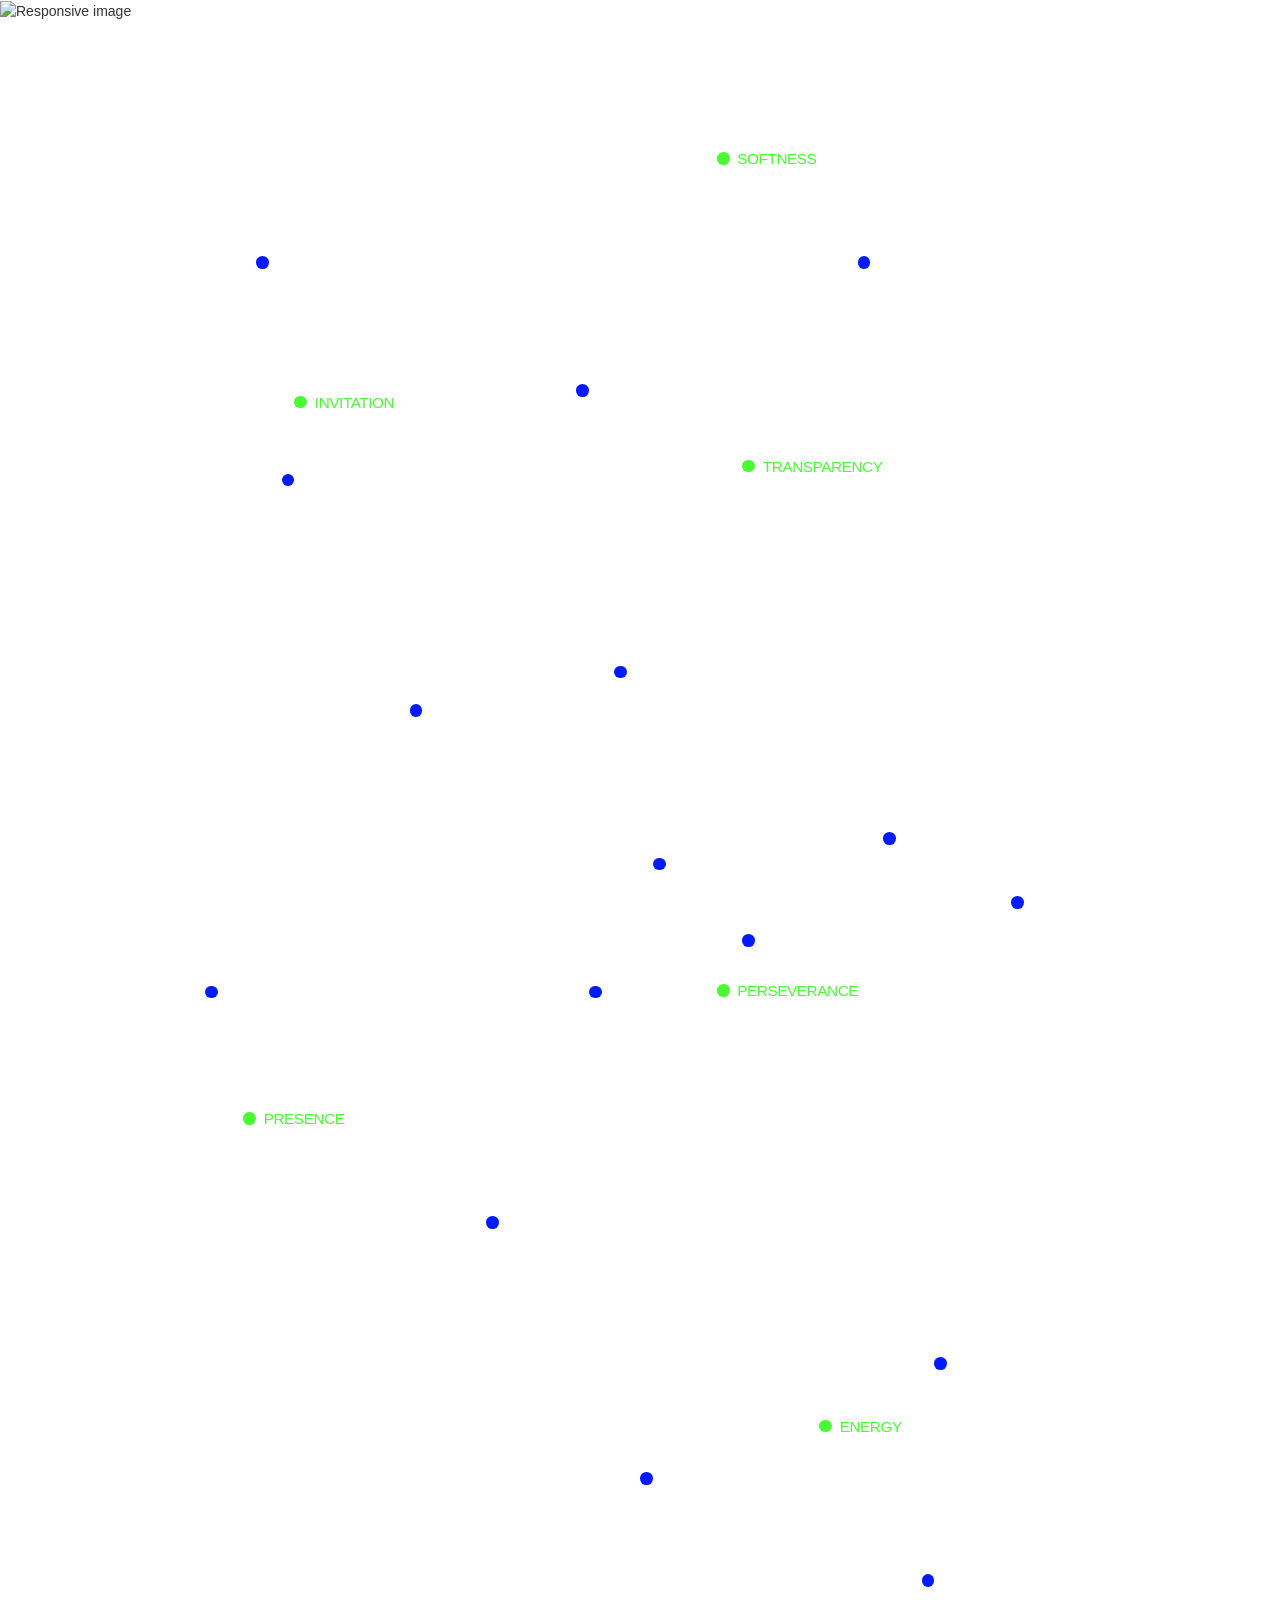
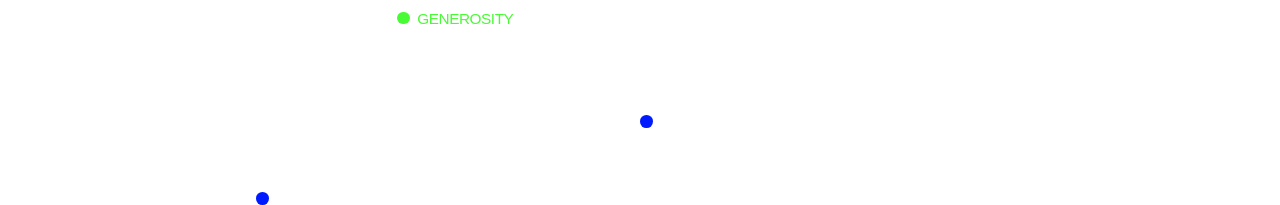
==== index.html @ 38f29fbf "Ninet Web Up" ====
<!doctype html>
<html lang="en">
  <head>
    <!-- Required meta tags -->
    <meta charset="utf-8">
    <meta name="viewport" content="width=device-width, initial-scale=1, shrink-to-fit=no">

    <!-- Bootstrap CSS -->
    <link rel="stylesheet" href="https://stackpath.bootstrapcdn.com/bootstrap/4.5.0/css/bootstrap.min.css" integrity="sha384-9aIt2nRpC12Uk9gS9baDl411NQApFmC26EwAOH8WgZl5MYYxFfc+NcPb1dKGj7Sk" crossorigin="anonymous">

<!-- Latest compiled and minified CSS -->
<!-- <link rel="stylesheet" href="https://stackpath.bootstrapcdn.com/bootstrap/3.4.1/css/bootstrap.min.css" integrity="sha384-HSMxcRTRxnN+Bdg0JdbxYKrThecOKuH5zCYotlSAcp1+c8xmyTe9GYg1l9a69psu" crossorigin="anonymous"> -->

   <!-- style.css -->
	<link rel="stylesheet" type="text/css" href="css/style.css">
	<link rel="stylesheet" type="text/css" href="css/bootstrap.css">
	<link href="https://fonts.googleapis.com/css2?family=IBM+Plex+Mono:wght@300&display=swap" rel="stylesheet">

    

    <title>Tapestry</title>
  </head>
  <body>



    	

<div class="header">
    <p>Clémentine Boucher - Graduation Project 2020 - Interior architecture</p>
</div>
   	


<!-- markers here -->

<!-- image marker -->
<!-- one -->
<div class="dotimg" data-toggle="collapse" href="#collapseOneImg" role="button" aria-expanded="false" aria-controls="collapseOneImg"  style="top:20vw; left: 20%; z-index: 1;">
</div>
<!-- 5884 -->
<div class="collapse imgpop" id="collapseOneImg" href="#collapseOneImg" aria-expanded="false" aria-controls="collapseOneImg" role="button" data-toggle="collapse" style="top:5vw; left: 3%; z-index: 3;">
  <img src="images/IMG-5884.jpg" class="img-fluid" alt="Responsive image">
</div>  

<!-- two -->
<div class="dotimg" data-toggle="collapse" href="#collapseTwoImg" role="button" aria-expanded="false" aria-controls="collapseTwoImg"  style="top:20vw; left: 67%; z-index: 1;">
</div>
<!-- 5957 -->
<div class="collapse imgpop" id="collapseTwoImg" href="#collapseTwoImg" aria-expanded="false" aria-controls="collapseTwoImg" role="button" data-toggle="collapse" style="top:5vw; left: 47%; z-index: 3;">
  <img src="images/IMG_5957.jpg" class="img-fluid" alt="Responsive image">
</div>


<!-- three -->

<div class="dotimg" data-toggle="collapse" href="#collapseThreeImg" role="button" aria-expanded="false" aria-controls="collapseThreeImg"  style="top:30vw; left: 45%; z-index: 1;">
</div>
<!-- 5999 -->
<div class="collapse imgpop" id="collapseThreeImg" href="#collapseThreeImg" aria-expanded="false" aria-controls="collapseThreeImg" role="button" data-toggle="collapse" style="top:5vw; left: 47%; z-index: 4;">
  <img src="1080/IMG_5999.JPG" class="img-fluid" alt="Responsive image">
</div>

<!-- four -->

<div class="dotimg" data-toggle="collapse" href="#collapseFourImg" role="button" aria-expanded="false" aria-controls="collapseFourImg"  style="top:37vw; left: 22%; z-index: 1;">
</div>
<!-- 5882 -->
<div class="collapse imgpop" id="collapseFourImg" href="#collapseFourImg" aria-expanded="false" aria-controls="collapseFourImg" role="button" data-toggle="collapse" style="top:5vw; left: 3%; z-index: 3;">
  <img src="1080/IMG_5882.JPG" class="img-fluid" alt="Responsive image">
</div>

<!-- five -->

<div class="dotimg" data-toggle="collapse" href="#collapseFiveImg" role="button" aria-expanded="false" aria-controls="collapseFiveImg"  style="top:55vw; left: 32%; z-index: 1;">
</div>
<!-- 5898 -->
<div class="collapse imgpop" id="collapseFiveImg" href="#collapseFiveImg" aria-expanded="false" aria-controls="collapseFiveImg" role="button" data-toggle="collapse" style="top:50vw; left: 3%; z-index: 3;">
  <img src="1080/IMG_5898.JPG" class="img-fluid" alt="Responsive image">
</div>

<!-- six -->

<div class="dotimg" data-toggle="collapse" href="#collapseSixImg" role="button" aria-expanded="false" aria-controls="collapseSixImg"  style="top:52vw; left: 48%; z-index: 1;">
</div>
<!-- 5891 -->
<div class="collapse imgpop" id="collapseSixImg" href="#collapseSixImg" aria-expanded="false" aria-controls="collapseSixImg" role="button" data-toggle="collapse" style="top:50vw; left: 47%; z-index: 4;">
  <img src="1080/IMG_5891.JPG" class="img-fluid" alt="Responsive image">
</div>

<!-- seven -->

<div class="dotimg" data-toggle="collapse" href="#collapseSevenImg" role="button" aria-expanded="false" aria-controls="collapseSevenImg"  style="top:65vw; left: 69%; z-index: 1;">
</div>
<!-- 5961 -->
<div class="collapse imgpop" id="collapseSevenImg" href="#collapseSevenImg" aria-expanded="false" aria-controls="collapseSevenImg" role="button" data-toggle="collapse" style="top:50vw; left: 47%; z-index: 4;">
  <img src="1080/IMG_5961.JPG" class="img-fluid" alt="Responsive image">
</div>

<!-- eight -->

<div class="dotimg" data-toggle="collapse" href="#collapseEightImg" role="button" aria-expanded="false" aria-controls="collapseEightImg"  style="top:67vw; left: 51%; z-index: 1;">
</div>
<!-- 5980 -->
<div class="collapse imgpop" id="collapseEightImg" href="#collapseEightImg" aria-expanded="false" aria-controls="collapseEightImg" role="button" data-toggle="collapse" style="top:50vw; left: 47%; z-index: 4;">
  <img src="1080/IMG_5980.JPG" class="img-fluid" alt="Responsive image">
</div>

<!-- nine -->

<div class="dotimg" data-toggle="collapse" href="#collapseNineImg" role="button" aria-expanded="false" aria-controls="collapseNineImg"  style="top:70vw; left: 79%; z-index: 1;">
</div>
<!-- 5923 -->
<div class="collapse imgpop" id="collapseNineImg" href="#collapseNineImg" aria-expanded="false" aria-controls="collapseNineImg" role="button" data-toggle="collapse" style="top:50vw; left: 47%; z-index: 4;">
  <img src="1080/IMG_5923.JPG" class="img-fluid" alt="Responsive image">
</div>

<!-- Ten -->

<div class="dotimg" data-toggle="collapse" href="#collapseTenImg" role="button" aria-expanded="false" aria-controls="collapseTenImg"  style="top:73vw; left: 58%; z-index: 1;">
</div>
<!-- 5917 -->
<div class="collapse imgpop" id="collapseTenImg" href="#collapseTenImg" aria-expanded="false" aria-controls="collapseTenImg" role="button" data-toggle="collapse" style="top:50vw; left: 47%; z-index: 4;">
  <img src="1080/IMG_5917.JPG" class="img-fluid" alt="Responsive image">
</div>

<!-- Elev -->

<div class="dotimg" data-toggle="collapse" href="#collapseElevImg" role="button" aria-expanded="false" aria-controls="collapseElevImg"  style="top:77vw; left: 46%; z-index: 1;">
</div>
<!-- 5899 -->
<div class="collapse imgpop" id="collapseElevImg" href="#collapseElevImg" aria-expanded="false" aria-controls="collapseElevImg" role="button" data-toggle="collapse" style="top:50vw; left: 47%; z-index: 4;">
  <img src="1080/IMG_5899.JPG" class="img-fluid" alt="Responsive image">
</div>


<!-- Twelv -->

<div class="dotimg" data-toggle="collapse" href="#collapseTwelvImg" role="button" aria-expanded="false" aria-controls="collapseTwelvImg"  style="top:77vw; left: 16%; z-index: 1;">
</div>
<!-- 5903 -->
<div class="collapse imgpop" id="collapseTwelvImg" href="#collapseTwelvImg" aria-expanded="false" aria-controls="collapseTwelvImg" role="button" data-toggle="collapse" style="top:50vw; left: 3%; z-index: 3;">
  <img src="1080/IMG_5903.JPG" class="img-fluid" alt="Responsive image">
</div>


<!-- Thir -->

<div class="dotimg" data-toggle="collapse" href="#collapseThirImg" role="button" aria-expanded="false" aria-controls="collapseThirImg"  style="top:95vw; left: 38%; z-index: 1;">
</div>
<!-- 5941 -->
<div class="collapse imgpop" id="collapseThirImg" href="#collapseThirImg" aria-expanded="false" aria-controls="collapseThirImg" role="button" data-toggle="collapse" style="top:95vw; left: 3%; z-index: 4;">
  <img src="1080/IMG_5941.JPG" class="img-fluid" alt="Responsive image">
</div>


<!-- Fourt -->

<div class="dotimg" data-toggle="collapse" href="#collapseFourtImg" role="button" aria-expanded="false" aria-controls="collapseFourtImg"  style="top:106vw; left: 73%; z-index: 1;">
</div>
<!-- 5874 -->
<div class="collapse imgpop" id="collapseFourtImg" href="#collapseFourtImg" aria-expanded="false" aria-controls="collapseFourtImg" role="button" data-toggle="collapse" style="top:95vw; left: 47%; z-index: 4;">
  <img src="1080/IMG_5874.JPG" class="img-fluid" alt="Responsive image">
</div>


<!-- Fift -->

<div class="dotimg" data-toggle="collapse" href="#collapseFiftImg" role="button" aria-expanded="false" aria-controls="collapseFiftImg"  style="top:115vw; left: 50%; z-index: 1;">
</div>
<!-- 5894 -->
<div class="collapse imgpop" id="collapseFiftImg" href="#collapseFiftImg" aria-expanded="false" aria-controls="collapseFiftImg" role="button" data-toggle="collapse" style="top:95vw; left: 47%; z-index: 4;">
  <img src="1080/IMG_5894.JPG" class="img-fluid" alt="Responsive image">
</div>

<!-- Sixt -->

<div class="dotimg" data-toggle="collapse" href="#collapseSixtImg" role="button" aria-expanded="false" aria-controls="collapseSixtImg"  style="top:123vw; left: 72%; z-index: 1;">
</div>
<!-- 5937 -->
<div class="collapse imgpop" id="collapseSixtImg" href="#collapseSixtImg" aria-expanded="false" aria-controls="collapseSixtImg" role="button" data-toggle="collapse" style="top:95vw; left: 47%; z-index: 4;">
  <img src="1080/IMG_5937.JPG" class="img-fluid" alt="Responsive image">
</div>


<!-- Sevent -->

<div class="dotimg" data-toggle="collapse" href="#collapseSeventImg" role="button" aria-expanded="false" aria-controls="collapseSeventImg"  style="top:134vw; left: 50%; z-index: 1;">
</div>
<!-- 5963 -->
<div class="collapse imgpop" id="collapseSeventImg" href="#collapseSeventImg" aria-expanded="false" aria-controls="collapseSeventImg" role="button" data-toggle="collapse" style="top:95vw; left: 47%; z-index: 4;">
  <img src="1080/IMG_5963.JPG" class="img-fluid" alt="Responsive image">
</div>


<!-- Eighth -->

<div class="dotimg" data-toggle="collapse" href="#collapseEighthImg" role="button" aria-expanded="false" aria-controls="collapseEighthImg"  style="top:140vw; left: 20%; z-index: 1;">
</div>
<!-- 5853 -->
<div class="collapse imgpop" id="collapseEighthImg" href="#collapseEighthImg" aria-expanded="false" aria-controls="collapseEighthImg" role="button" data-toggle="collapse" style="top:95vw; left: 3%; z-index: 2;">
  <img src="1080/IMG_5853.JPG" class="img-fluid" alt="Responsive image">
</div>


  <!-- <img src="" class="collapse" id="collapseOneImg" data-dismiss="collapse" style="top:10vw; left: 10%; z-index: 1;"> -->

 




<!--  marker -->

<!-- dot 1 -->
<div class="dot" data-toggle="collapse" href="#collapseOne" role="button" aria-expanded="false" aria-controls="collapseOne"  style="top:76.9vw; left: 56%; z-index: 1;">
</div>

<div class="animation one" data-toggle="collapse" href="#collapseOne" role="button" aria-expanded="false" aria-controls="collapseOne"  style="top:76vw; left: 57%; z-index: 1;">
  <p> PERSEVERANCE </p>
</div>

<!-- dot 2 -->

<div class="dot" data-toggle="collapse" href="#collapseTwo" role="button" aria-expanded="false" aria-controls="collapseTwo"  style="top:86.9vw; left: 19%; z-index: 1;">
</div>

<div class="animation two" data-toggle="collapse" href="#collapseTwo" role="button" aria-expanded="false" aria-controls="collapseTwo" style="top:86vw; left: 20%; z-index: 1;">
    <p> PRESENCE </p>
</div>

<!-- dot 3 -->

<div class="dot" data-toggle="collapse" href="#collapseThree" role="button" aria-expanded="false" aria-controls="collapseThree"  style="top:125.9vw; left: 31%; z-index: 2;">
</div>

<div class="animation three" data-toggle="collapse" href="#collapseThree" role="button" aria-expanded="false" aria-controls="collapseThree" style="top:125vw; left: 32%; z-index: 2;">
    <p> GENEROSITY </p>
</div>

<!-- dot 4 -->

<div class="dot" data-toggle="collapse" href="#collapseFour" role="button" aria-expanded="false" aria-controls="collapseFour"  style="top:110.9vw; left: 64%; z-index: 1;">
</div>

<div class="animation four" data-toggle="collapse" href="#collapseFour" role="button" aria-expanded="false" aria-controls="collapseFour" style="top:110vw; left: 65%; z-index: 1;">
    <p>ENERGY</p>
</div>

<!-- dot 5 -->

<div class="dot" data-toggle="collapse" href="#collapseFive" role="button" aria-expanded="false" aria-controls="collapseFive"  style="top:35.9vw; left: 58%; z-index: 2;">
</div>

<div class="animation five" data-toggle="collapse" href="#collapseFive" role="button" aria-expanded="false" aria-controls="collapseFive" style="top:35vw; left: 59%; z-index: 2;">
    <p>TRANSPARENCY</p>
</div>

<!-- dot 6 -->

<div class="dot" data-toggle="collapse" href="#collapseSix" role="button" aria-expanded="false" aria-controls="collapseSix"  style="top:11.9vw; left: 56%; z-index: 1;">
</div>

<div class="animation six" data-toggle="collapse" href="#collapseSix" role="button" aria-expanded="false" aria-controls="collapseSix" style="top:11vw; left: 57%; z-index: 1;">
    <p>SOFTNESS</p>
</div>

<!-- dot 7 -->

<div class="dot" data-toggle="collapse" href="#collapseSeven" role="button" aria-expanded="false" aria-controls="collapseSeven"  style="top:30.9vw; left: 23%; z-index: 1;">
</div>

<div class="animation seven" data-toggle="collapse" href="#collapseSeven" role="button" aria-expanded="false" aria-controls="collapseSeven" style="top:30vw; left: 24%; z-index: 1;">
    <p>INVITATION</p>
</div>



<!--  definitions -->

<!--  definitions one -->
<div class="collapse" id="collapseOne" data-toggle="collapse" href="#collapseOne-T" role="button" aria-expanded="false" aria-controls="collapseOne-T" style="top:78vw; left: 57%; z-index: 1;">
  <p> Space where you just keep up. <br>Where you expand through all obstacles.
</p>
  
</div> 

<!--  definitions two -->

<div class="collapse Two" id="collapseTwo" data-toggle="collapse" href="#collapseTwo-T" role="button" aria-expanded="false" aria-controls="collapseTwo-T" style="top:88vw; left: 20%; z-index: 1;">
  <p>Space where you can actually be.</p>
</div>

<!--  definitions three -->

<div class="collapse Three" id="collapseThree" data-toggle="collapse" href="#collapseThree-T" role="button" aria-expanded="false" aria-controls="collapseThree-T" style="top:127vw; left: 32%; z-index: 2;">
  <p>Space where you can give freely.<br>
  zero question. zero expectation.
</p>
</div>

<!--  definitions four -->

<div class="collapse Four" id="collapseFour" data-toggle="collapse" href="#collapseFour-T" role="button" aria-expanded="false" aria-controls="collapseFour-T" style="top:112vw; left: 65%; z-index: 2;">
  <p> Space of strength, spontaneity and <br> enthusiasm. Source of power and creation.
</p>
</div>

<!--  definitions five -->

<div class="collapse Five" id="collapseFive" data-toggle="collapse" href="#collapseFive-T" role="button" aria-expanded="false" aria-controls="collapseFive-T" style="top:37vw; left: 59%; z-index: 2;">
  <p> Space of honesty and vulnerability.
</p>
</div>

<!--  definitions six -->

<div class="collapse Six" id="collapseSix" data-toggle="collapse" href="#collapseSix-T" role="button" aria-expanded="false" aria-controls="collapseSix-T" style="top:13vw; left: 57%; z-index: 1;">
  <p> Space without sharp angles. <br>Desirable place to live in.

</p>
</div>

<!--  definitions seven -->

<div class="collapse Seven" id="collapseSeven" data-toggle="collapse" href="#collapseSeven-T" role="button" aria-expanded="false" aria-controls="collapseSeven-T" style="top:32vw; left: 24%; z-index: 2;">
  <p> Space of inclusion. connection.

</p>
</div>



<!--  Thoughts -->




<!-- dot group one -->

<div class="dotgroup" data-toggle="collapse" href="#collapseOne-T" role="button" aria-expanded="false" aria-controls="collapseOne-T"  style="top:89vw; left: 64%; z-index: 1;">
</div>

<!-- group one -->
<div class="collapse" id="collapseOne-T" data-dismiss="collapse" style="top:83vw; left: 69%; z-index: 1;">
  <p> The sun is on and off and on and off</p>
</div>
 
<div class="collapse" id="collapseOne-T" data-dismiss="collapse" style="top:85vw; left: 45%; z-index: 1;">
  <p> Cette montagne c’est moi</p>
</div> 
  
<div class="collapse" id="collapseOne-T" data-dismiss="collapse" style="top:89vw; left: 69%; z-index: 1;"> <p>Keep pushing on</p></div>
  
<div class="collapse" id="collapseOne-T" data-dismiss="collapse" style="top:92vw; left: 46%; z-index: 1;"><p> Un tour de fleur par jour</p></div>



<!-- dot group two -->

<div class="dotgroup" data-toggle="collapse" href="#collapseTwo-T" role="button" aria-expanded="false" aria-controls="collapseTwo-T"  style="top:97.9vw; left: 22%; z-index: 1;">
</div>

<!-- group two -->

<div class="collapse" id="collapseTwo-T" data-dismiss="collapse" style="top:93vw; left: 20%; z-index: 1;">
  <p>How long is now?</p>
</div>

<div class="collapse" id="collapseTwo-T" data-dismiss="collapse" style="top: 97vw; left: 28%; z-index: 1;">
  <p>Demain n’existe (peut-être) pas</p>
</div>

<div class="collapse" id="collapseTwo-T" data-dismiss="collapse" style="top:97vw; left: 12%; z-index: 1;">
  <p>Respire</p>
</div>

<div class="collapse" id="collapseTwo-T" data-dismiss="collapse" style="top: 102vw; left: 17%; z-index: 1;">
  <p>Without stake. Without gravity.<br> Without weight. Resign from meaning. <br> Just be here.</p>
</div>

<!-- dot group three -->

<div class="dotgroup" data-toggle="collapse" href="#collapseThree-T" role="button" aria-expanded="false" aria-controls="collapseThree-T"  style="top:135vw; left: 19%; z-index: 1;">
</div>

<!-- group three -->
    
<div class="collapse" id="collapseThree-T" data-dismiss="collapse" style="top:131vw; left: 12%; z-index: 1;">
  <p>Give me more</p>
</div>

<div class="collapse" id="collapseThree-T" data-dismiss="collapse" style="top:138vw; left: 10%; z-index: 1;">
  <p>Donner c’est gratuit + donner c’est cool
</p>
</div>

<!-- dot group four -->

<div class="dotgroup" data-toggle="collapse" href="#collapseFour-T" role="button" aria-expanded="false" aria-controls="collapseFour-T"  style="top:130vw; left: 69%; z-index: 1;">
</div>

<!-- group four -->

<div class="collapse" id="collapseFour-T" data-dismiss="collapse" style="top:120vw; left: 69%; z-index: 1;">
  <p>Wow wow wow 
</p>
</div>

<div class="collapse" id="collapseFour-T" data-dismiss="collapse" style="top:122vw; left: 68%; z-index: 1;">
  <p>Wow wow wow 
</p>
</div>

<div class="collapse" id="collapseFour-T" data-dismiss="collapse" style="top:124vw; left: 67%; z-index: 1;">
  <p>Wow wow wow 
</p>
</div>

<div class="collapse" id="collapseFour-T" data-dismiss="collapse" style="top:130vw; left: 50%; z-index: 1;">
  <p>If I do I do do I  ?  go
 </p>
</div>

<div class="collapse" id="collapseFour-T" data-dismiss="collapse" style="top:135vw; left: 69%; z-index: 1;">
  <p>Je veux des paillettes

 </p>
</div>

<!-- dot group five -->

<div class="dotgroup" data-toggle="collapse" href="#collapseFive-T" role="button" aria-expanded="false" aria-controls="collapseFive-T"  style="top:50vw; left: 63%; z-index: 2;">
</div>


<!-- group five -->

<div class="collapse" id="collapseFive-T" data-dismiss="collapse" style="top:45vw; left: 62%; z-index: 2;">
  <p>La transparence comme état d’être

</p>
</div>

<div class="collapse" id="collapseFive-T" data-dismiss="collapse" style="top:54vw; left: 65%; z-index: 2;">
  <p>Faire tomber les murs au lieu de les construire

</p>
</div>

<div class="collapse" id="collapseFive-T" data-dismiss="collapse" style="top:49vw; left: 67%; z-index: 2;">
  <p>Take down the walls instead of building them


</p>
</div>


<!-- dot group six -->

<div class="dotgroup" data-toggle="collapse" href="#collapseSix-T" role="button" aria-expanded="false" aria-controls="collapseSix-T"  style="top:16vw; left: 36%; z-index: 1;">
</div>

<!-- group Six -->

<div class="collapse" id="collapseSix-T" data-dismiss="collapse" style="top:19vw; left: 28%; z-index: 2;">
  <p>L’ennui m’occupe l’esprit.

</p>
</div>

<div class="collapse" id="collapseSix-T" data-dismiss="collapse" style="top:12vw; left: 20%; z-index: 2;">
  <p>Nous avons tous besoin de bien plus de douceur.

</p>
</div>

<!-- dot group seven -->

<div class="dotgroup" data-toggle="collapse" href="#collapseSeven-T" role="button" aria-expanded="false" aria-controls="collapseSeven-T"  style="top:60vw; left: 17%; z-index: 1;">
</div>

<!-- group Seven -->

<div class="collapse" id="collapseSeven-T" data-dismiss="collapse" style="top:60vw; left: 22%; z-index: 1;">
  <p>look at the world collectively  

</p>
</div>

<div class="collapse" id="collapseSeven-T" data-dismiss="collapse" style="top:55vw; left: 17%; z-index: 1;">
  <p>avec plaisir  

</p>
</div>

<div class="collapse" id="collapseSeven-T" data-dismiss="collapse" style="top:65vw; left: 14%; z-index: 1;">
  <p>‘ TOI Qui que tu sois! Je te suis bien plus proche <br> qu’étranger.’ c’est d’André Chedid, c’est vrai. C’est beau.

</p>
</div>






<!-- image here -->
	
	<img src="images/back-two-sharp.jpg" class="img-fluid" alt="Responsive image">
    





    <!-- Optional JavaScript -->
<!-- <script type="text/javascript">
	$(document).ready(function(){
  $(".dotimg").click(function(){
    $("#collapseOneImg").fadeIn("slow");
    // $("#div2").fadeIn("slow");
    // $("#div3").fadeIn(3000);
  });
});
</script> -->

    <!-- <script type="text/javascript">
    	var mainDiv = document.getElementById('collapseOne-T');

		mainDiv.style.cursor = 'pointer';
		mainDiv.onclick = function() {
    	mainDiv.style.display = "none";
}
    </script> -->
    <!-- jQuery first, then Popper.js, then Bootstrap JS -->
    <script src="https://code.jquery.com/jquery-3.5.1.slim.min.js" integrity="sha384-DfXdz2htPH0lsSSs5nCTpuj/zy4C+OGpamoFVy38MVBnE+IbbVYUew+OrCXaRkfj" crossorigin="anonymous"></script>
    <script src="https://cdn.jsdelivr.net/npm/popper.js@1.16.0/dist/umd/popper.min.js" integrity="sha384-Q6E9RHvbIyZFJoft+2mJbHaEWldlvI9IOYy5n3zV9zzTtmI3UksdQRVvoxMfooAo" crossorigin="anonymous"></script>
    <script src="https://stackpath.bootstrapcdn.com/bootstrap/4.5.0/js/bootstrap.min.js" integrity="sha384-OgVRvuATP1z7JjHLkuOU7Xw704+h835Lr+6QL9UvYjZE3Ipu6Tp75j7Bh/kR0JKI" crossorigin="anonymous"></script>
  </body>
</html>
---- css/style.css ----
body {
	width: 100%;
	overflow: auto;
	

}


p {

	letter-spacing: -0.03em;

}

.container-fluid {
	width: 100%; 
	margin: none;
	padding: 0 !important;
	background-color: #49fb35;
}

.header {
	text-align: left!important;
	overflow: hidden;
	padding: 0.5em;
	float: left;			
	position: absolute;
	font-size: 2rem;
	color: white;
	z-index: 1;
	top:1vw; 
	left: 1vw;
}



img {
	width: 100%; 
	max-height: 100%;
	z-index: -1
}

.collapse img {
	width: 100%; 
	max-height: 100%;
	z-index: 1
}


.imgpop {

	width: 50%;
	z-index: 3;
	text-align: left!important;	 
	float: left;	
	background-color: none;
	position: absolute;
	box-shadow:  30px 30px 20px white;
	
}


/*Image One*/
#collapseOneImg  {transition: none;position: absolute;}
/*Image Two*/
#collapseTwoImg {transition: none;position: absolute;}
/*Image Three*/
#collapseThreeImg {transition: none;position: absolute;}
/*Image Four*/
#collapseFourImg {transition: none;position: absolute;}
/*Image Five*/
#collapseFiveImg {transition: none;position: absolute;}
/*Image Six*/
#collapseSixImg {transition: none;position: absolute;}
/*Image Seven*/
#collapseSevenImg {transition: none;position: absolute;}
/*Image Eight*/
#collapseEightImg {transition: none;position: absolute;}
/*Image Nine*/
#collapseNineImg {transition: none;position: absolute;}
/*Image Ten*/
#collapseTenImg {transition: none;position: absolute;}
/*Image Elev*/
#collapseElevImg {transition: none;position: absolute;}
/*Image Twelv*/
#collapseTwelvImg {transition: none;position: absolute;}
/*Image Thir*/
#collapseThirImg {transition: none;position: absolute;}
/*Image Fourt*/
#collapseFourtImg {transition: none;position: absolute;}
/*Image Fift*/
#collapseFiftImg {transition: none;position: absolute;}
/*Image Sixt*/
#collapseSixtImg {transition: none;position: absolute;}
/*Image Sevent*/
#collapseSeventImg {transition: none;position: absolute;}
/*Image Eighth*/
#collapseEighthImg {transition: none;position: absolute;}


/*one*/

#collapseOne {

	z-index: 1;
	text-align: left!important;	 
	padding: 0.5em;
	float: left;	
	background-color: none;
	position: absolute;
	font-family: helvetica;
	font-size: 17px;
	max-width: 60vw;	

}

#collapseOne p{

	color: #49fb35
	
}





#collapseOne-T {

	z-index: -1;
	text-align: left!important;	 
	padding: 0.5em;
	float: left;	
	background-color: none;
	position: absolute;
	font-family: 'IBM Plex Mono', monospace;
	font-style: italic;
	font-size: 16px;
	max-width: 50vw;	
	
	
}

#collapseOne-T p{

	color: white;
	
}


/*two*/

#collapseTwo {

	z-index: 1;
	text-align: left!important;	 
	padding: 0.5em;
	float: left;	
	background-color: none;
	position: absolute;
	font-family: helvetica;
	font-size: 17px;
	max-width: 60vw;	
	/*font-style: italic;*/
	
}

#collapseTwo p{

	color: #49fb35
	
}

#collapseTwo-T {

	z-index: -1;
	text-align: left!important;	 
	padding: 0.5em;
	float: left;	
	background-color: none;
	position: absolute;
	font-family: 'IBM Plex Mono', monospace;
	font-style: italic;
	font-size: 16px;
	max-width: 50vw;	
	font-style: italic;
	border-radius: 50% / 10%;
	
}

#collapseTwo-T p{

	color: white;
	
}

/*three*/

#collapseThree {

	z-index: 1;
	text-align: left!important;	 
	padding: 0.5em;
	float: left;	
	background-color: none;
	position: absolute;
	font-family: Helvetica;
	font-size: 16px;
	max-width: 60vw;	
	/*font-style: italic;*/
	
}

#collapseThree p{

	color: #49fb35
}

#collapseThree-T {

	z-index: -1;
	text-align: left!important;	 
	padding: 0.5em;
	float: left;	
	background-color: none;
	position: absolute;
	font-family: 'IBM Plex Mono', monospace;
	font-size: 16px;
	max-width: 50vw;	
	font-style: italic;
	border-radius: 50% / 10%;
	
}

#collapseThree-T p{

	color: white;
	
}

/*foue*/

#collapseFour {

	z-index: 1;
	text-align: left!important;	 
	padding: 0.5em;
	float: left;	
	background-color: none;
	position: absolute;
	font-family: helvetica;
	font-size: 16px;
	max-width: 60vw;	
	/*font-style: italic;*/
	
}

#collapseFour p{

	color: #49fb35
}

#collapseFour-T {

	z-index: -1;
	text-align: left!important;	 
	padding: 0.5em;
	float: left;	
	background-color: none;
	position: absolute;
	font-family: 'IBM Plex Mono', monospace;
	font-size: 16px;
	max-width: 50vw;	
	font-style: italic;
	border-radius: 50% / 10%;
	
}

#collapseFour-T p{

	color: white;
	
}

/*five*/

#collapseFive {

	z-index: 1;
	text-align: left!important;	 
	padding: 0.5em;
	float: left;	
	background-color: none;
	position: absolute;
	font-family: Helvetica;
	font-size: 16px;
	max-width: 60vw;	
	/*font-style: italic;*/
	
}

#collapseFive p{

	color: #49fb35
}

#collapseFive-T {

	z-index: -1;
	text-align: left!important;	 
	padding: 0.5em;
	float: left;	
	background-color: none;
	position: absolute;
	font-family: 'IBM Plex Mono', monospace;
	font-size: 16px;
	max-width: 50vw;	
	font-style: italic;
	border-radius: 50% / 10%;
	
}

#collapseFive-T p{

	color: white;
	
}

/*six*/

#collapseSix {

	z-index: 1;
	text-align: left!important;	 
	padding: 0.5em;
	float: left;	
	background-color: none;
	position: absolute;
	font-family: Helvetica;
	font-size: 16px;
	max-width: 60vw;	
	/*font-style: italic;*/
	
}

#collapseSix p{

	color: #49fb35
}

#collapseSix-T {

	z-index: -1;
	text-align: left!important;	 
	padding: 0.5em;
	float: left;	
	background-color: none;
	position: absolute;
	font-family: 'IBM Plex Mono', monospace;
	font-size: 16px;
	max-width: 50vw;	
	font-style: italic;
	border-radius: 50% / 10%;
	
}

#collapseSix-T p{

	color: white;
	
}

/*seven*/

#collapseSeven {

	z-index: 1;
	text-align: left!important;	 
	padding: 0.5em;
	float: left;	
	background-color: none;
	position: absolute;
	font-family: Helvetica, sans-serif;
	font-size: 16px;
	max-width: 60vw;	
	/*font-style: italic;*/
	
}

#collapseSeven p{

	color: #49fb35
}

#collapseSeven-T {

	z-index: -1;
	text-align: left!important;	 
	padding: 0.5em;
	float: left;	
	background-color: none;
	position: absolute;
	font-family: 'IBM Plex Mono', monospace;
	font-size: 16px;
	max-width: 50vw;	
	font-style: italic;
	border-radius: 50% / 10%;
	
}

#collapseSeven-T p{

	color: white;
	
}

.collapse p{

	/*font-size: 2rem;*/
	/*color: white!important;*/
}

.animation {
	/*border-radius: 30% 70% 70% 30% / 30% 30% 70% 70%;*/
	/*animation: morphingone 8s infinite;*/
	text-align: left!important;
 	height: 3vw;
	/*width: 4%;*/
	overflow: hidden;
	max-width: 40em; 
	padding: 0.5em;
	float: left;	
	background-color: none;
	position: absolute;
	font-size: 1.2vw;
	color: #49fb35;
	z-index: 1;
	
}



/*#collapseImgOne {

	
		 
	padding: 0.5em;
	float: left;	
	background-color: none;
	position: absolute;
	
	
	max-width: 100%;	
	font-style: italic;
	
}*/

.popupone {
	padding: 0.5em;
	float: left;	
	background-color: none;
	position: absolute;
	max-width: 100%;	
	z-index: 1;
}



.dot {

	width: 1vw;
	height: 1vw;
	background-color: #49fb35;
	z-index: -1;
	text-align: left!important;	 
	/*padding: 0.5em;*/
	float: left;	
	position: absolute;
	border-radius: 50%;
	box-shadow: 0 0 0 0 rgba(73 251 53 0);	
	transform: scale(1);
	animation: pulse-black 2s infinite;


}


@keyframes pulse-black {
	0% {
		transform: scale(0.95);
		box-shadow: 0 0 0 0 rgba(73, 251, 53, 0.7);
	}
	
	70% {
		transform: scale(1);
		box-shadow: 0 0 0 10px rgba(73, 251, 53, 0);
	}
	
	100% {
		transform: scale(0.95);
		box-shadow: 0 0 0 0 rgba(73, 251, 53, 0);
	}
}


.dotimg {

	width: 1vw;
	height: 1vw;
	background-color: #001aff;
	z-index: -1;
	text-align: left!important;	 
	/*padding: 0.5em;*/
	float: left;	
	position: absolute;
	border-radius: 50%;
	box-shadow: 0 0 0 0 rgba(181 179 255 0);	
	transform: scale(1);
	animation: pulse-white 2s infinite;


}


@keyframes pulse-white {
	0% {
		transform: scale(0.95);
		box-shadow: 0 0 0 0 rgba(181,179,255, 0.7);
	}
	
	70% {
		transform: scale(1);
		box-shadow: 0 0 0 10px rgba(181,179,255, 0);
	}
	
	100% {
		transform: scale(0.95);
		box-shadow: 0 0 0 0 rgba(181,179,255, 0);
	}
}

.dotgroup {

	width: 1vw;
	height: 1vw;
	background-color: white;
	z-index: -1;
	text-align: left!important;	 
	/*padding: 0.5em;*/
	float: left;	
	position: absolute;
	border-radius: 50%;
	box-shadow: 0 0 0 0 rgba(181 179 255 0);	
	transform: scale(1);
	animation: pulse-yellow 2s infinite;


}


@keyframes pulse-yellow {
	0% {
		transform: scale(0.95);
		box-shadow: 0 0 0 0 rgba(181,179,255, 0.7);
	}
	
	70% {
		transform: scale(1);
		box-shadow: 0 0 0 10px rgba(181,179,255, 0);
	}
	
	100% {
		transform: scale(0.95);
		box-shadow: 0 0 0 0 rgba(181,179,255, 0);
	}
}


/*ul {
 list-style: none;
}
ul li {
 background: url(../images/bullet.png) no-repeat top left;
 background-position: 1 0.3vw;
 line-height: 2;

 font-size: 1.2vw;
 padding: 0 0 0px 2vw;
 margin-left: 1vw;
 font-family: 'IBM Plex Mono', monospace;
}*/



/*@keyframes morphingone {
  0% {
    border-radius: 30% 70% 70% 30% / 30% 30% 70% 70%;
    box-shadow: 15px 15px 50px rgba(77,124,192,0.2);
  }

  25% {
    border-radius: 58% 42% 75% 25% / 76% 46% 54% 24%;
    box-shadow: -10px -5px 50px rgba(77,124,192,0.2);
  }

  50% {
    border-radius: 50% 50% 33% 67% / 55% 27% 73% 45%;
    box-shadow: -10px -5px 50px rgba(77,124,192,0.2);
  }

  75% {
    border-radius: 33% 67% 58% 42% / 63% 68% 32% 37%;
    box-shadow: -10px -5px 50px rgba(77,124,192,0.2);
  }*/


.btn {

	width: 1vw;
	height: 1vw;
	background-color: #001aff;
	z-index: -1;
	text-align: left!important;	 
	/*padding: 0.5em;*/
	float: left;	
	position: absolute;
	border-radius: 50%;
	box-shadow: 0 0 0 0 rgba(181 179 255 0);	
	transform: scale(1);
	animation: pulse-white 2s infinite;

}
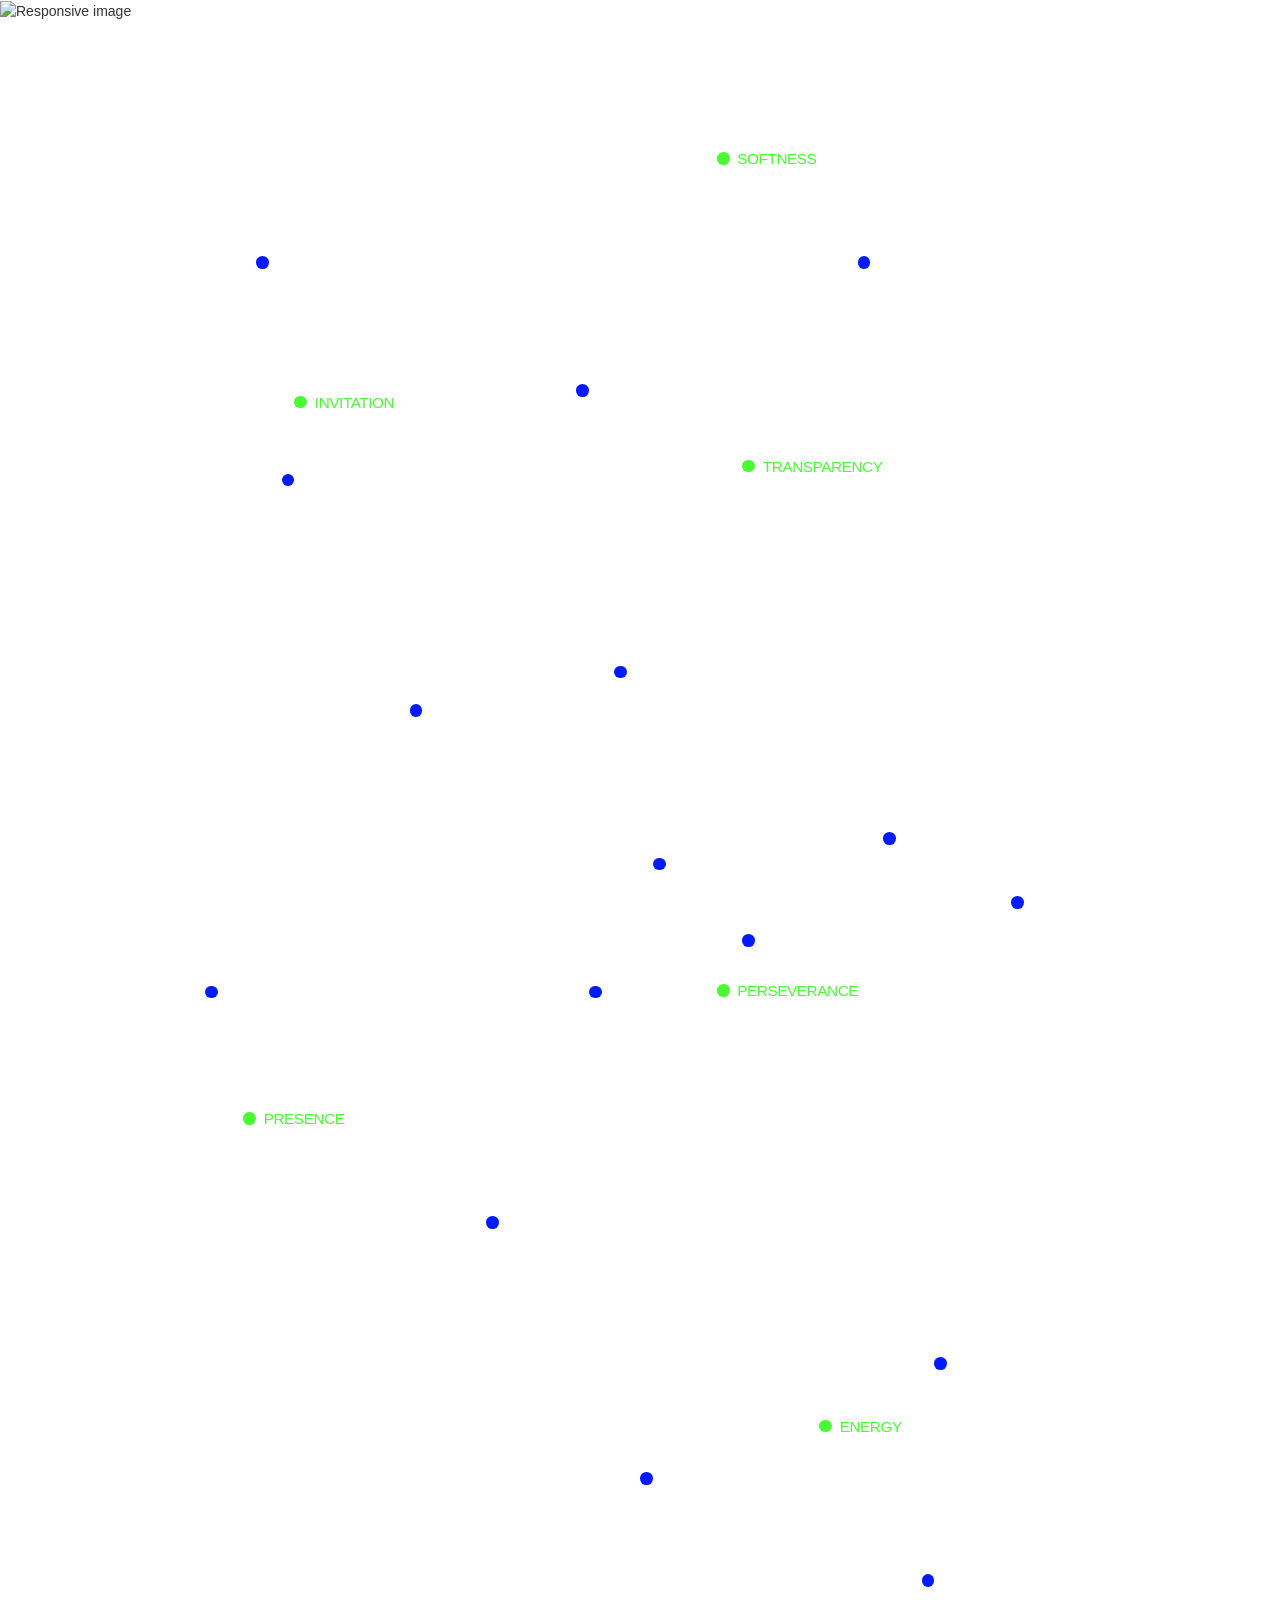
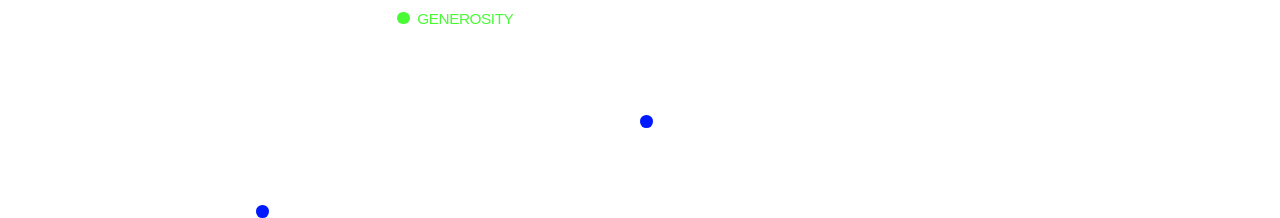
==== commit f577f0ff: "seventeen web up" ====
--- a/index.html
+++ b/index.html
@@ -14,7 +14,9 @@
    <!-- style.css -->
 	<link rel="stylesheet" type="text/css" href="css/style.css">
 	<link rel="stylesheet" type="text/css" href="css/bootstrap.css">
-	<link href="https://fonts.googleapis.com/css2?family=IBM+Plex+Mono:wght@300&display=swap" rel="stylesheet">
+	<!-- <link href="https://fonts.googleapis.com/css2?family=IBM+Plex+Mono:wght@300&display=swap" rel="stylesheet"> -->
+
+	<link href="https://fonts.googleapis.com/css2?family=Rock+Salt&display=swap" rel="stylesheet">
 
     
 
@@ -47,7 +49,7 @@
 <div class="dotimg" data-toggle="collapse" href="#collapseTwoImg" role="button" aria-expanded="false" aria-controls="collapseTwoImg"  style="top:20vw; left: 67%; z-index: 1;">
 </div>
 <!-- 5957 -->
-<div class="collapse imgpop" id="collapseTwoImg" href="#collapseTwoImg" aria-expanded="false" aria-controls="collapseTwoImg" role="button" data-toggle="collapse" style="top:5vw; left: 47%; z-index: 3;">
+<div class="collapse imgpop" id="collapseTwoImg" href="#collapseTwoImg" aria-expanded="false" aria-controls="collapseTwoImg" role="button" data-toggle="collapse" style="top:15vw; left: 47%; z-index: 3;">
   <img src="images/IMG_5957.jpg" class="img-fluid" alt="Responsive image">
 </div>
 
@@ -57,7 +59,7 @@
 <div class="dotimg" data-toggle="collapse" href="#collapseThreeImg" role="button" aria-expanded="false" aria-controls="collapseThreeImg"  style="top:30vw; left: 45%; z-index: 1;">
 </div>
 <!-- 5999 -->
-<div class="collapse imgpop" id="collapseThreeImg" href="#collapseThreeImg" aria-expanded="false" aria-controls="collapseThreeImg" role="button" data-toggle="collapse" style="top:5vw; left: 47%; z-index: 4;">
+<div class="collapse imgpop" id="collapseThreeImg" href="#collapseThreeImg" aria-expanded="false" aria-controls="collapseThreeImg" role="button" data-toggle="collapse" style="top:15vw; left: 47%; z-index: 4;">
   <img src="1080/IMG_5999.JPG" class="img-fluid" alt="Responsive image">
 </div>
 
@@ -84,8 +86,8 @@
 <div class="dotimg" data-toggle="collapse" href="#collapseSixImg" role="button" aria-expanded="false" aria-controls="collapseSixImg"  style="top:52vw; left: 48%; z-index: 1;">
 </div>
 <!-- 5891 -->
-<div class="collapse imgpop" id="collapseSixImg" href="#collapseSixImg" aria-expanded="false" aria-controls="collapseSixImg" role="button" data-toggle="collapse" style="top:50vw; left: 47%; z-index: 4;">
-  <img src="1080/IMG_5891.JPG" class="img-fluid" alt="Responsive image">
+<div class="collapse imgpop" id="collapseSixImg" href="#collapseSixImg" aria-expanded="false" aria-controls="collapseSixImg" role="button" data-toggle="collapse" style="top:65vw; left: 47%; z-index: 4;">
+  <img src="1080/IMG_5891 copie 2.jpg" class="img-fluid" alt="Responsive image">
 </div>
 
 <!-- seven -->
@@ -93,7 +95,7 @@
 <div class="dotimg" data-toggle="collapse" href="#collapseSevenImg" role="button" aria-expanded="false" aria-controls="collapseSevenImg"  style="top:65vw; left: 69%; z-index: 1;">
 </div>
 <!-- 5961 -->
-<div class="collapse imgpop" id="collapseSevenImg" href="#collapseSevenImg" aria-expanded="false" aria-controls="collapseSevenImg" role="button" data-toggle="collapse" style="top:50vw; left: 47%; z-index: 4;">
+<div class="collapse imgpop" id="collapseSevenImg" href="#collapseSevenImg" aria-expanded="false" aria-controls="collapseSevenImg" role="button" data-toggle="collapse" style="top:65vw; left: 47%; z-index: 4;">
   <img src="1080/IMG_5961.JPG" class="img-fluid" alt="Responsive image">
 </div>
 
@@ -102,7 +104,7 @@
 <div class="dotimg" data-toggle="collapse" href="#collapseEightImg" role="button" aria-expanded="false" aria-controls="collapseEightImg"  style="top:67vw; left: 51%; z-index: 1;">
 </div>
 <!-- 5980 -->
-<div class="collapse imgpop" id="collapseEightImg" href="#collapseEightImg" aria-expanded="false" aria-controls="collapseEightImg" role="button" data-toggle="collapse" style="top:50vw; left: 47%; z-index: 4;">
+<div class="collapse imgpop" id="collapseEightImg" href="#collapseEightImg" aria-expanded="false" aria-controls="collapseEightImg" role="button" data-toggle="collapse" style="top:65vw; left: 47%; z-index: 4;">
   <img src="1080/IMG_5980.JPG" class="img-fluid" alt="Responsive image">
 </div>
 
@@ -111,7 +113,7 @@
 <div class="dotimg" data-toggle="collapse" href="#collapseNineImg" role="button" aria-expanded="false" aria-controls="collapseNineImg"  style="top:70vw; left: 79%; z-index: 1;">
 </div>
 <!-- 5923 -->
-<div class="collapse imgpop" id="collapseNineImg" href="#collapseNineImg" aria-expanded="false" aria-controls="collapseNineImg" role="button" data-toggle="collapse" style="top:50vw; left: 47%; z-index: 4;">
+<div class="collapse imgpop" id="collapseNineImg" href="#collapseNineImg" aria-expanded="false" aria-controls="collapseNineImg" role="button" data-toggle="collapse" style="top:65vw; left: 47%; z-index: 4;">
   <img src="1080/IMG_5923.JPG" class="img-fluid" alt="Responsive image">
 </div>
 
@@ -120,7 +122,7 @@
 <div class="dotimg" data-toggle="collapse" href="#collapseTenImg" role="button" aria-expanded="false" aria-controls="collapseTenImg"  style="top:73vw; left: 58%; z-index: 1;">
 </div>
 <!-- 5917 -->
-<div class="collapse imgpop" id="collapseTenImg" href="#collapseTenImg" aria-expanded="false" aria-controls="collapseTenImg" role="button" data-toggle="collapse" style="top:50vw; left: 47%; z-index: 4;">
+<div class="collapse imgpop" id="collapseTenImg" href="#collapseTenImg" aria-expanded="false" aria-controls="collapseTenImg" role="button" data-toggle="collapse" style="top:65vw; left: 47%; z-index: 4;">
   <img src="1080/IMG_5917.JPG" class="img-fluid" alt="Responsive image">
 </div>
 
@@ -129,7 +131,7 @@
 <div class="dotimg" data-toggle="collapse" href="#collapseElevImg" role="button" aria-expanded="false" aria-controls="collapseElevImg"  style="top:77vw; left: 46%; z-index: 1;">
 </div>
 <!-- 5899 -->
-<div class="collapse imgpop" id="collapseElevImg" href="#collapseElevImg" aria-expanded="false" aria-controls="collapseElevImg" role="button" data-toggle="collapse" style="top:50vw; left: 47%; z-index: 4;">
+<div class="collapse imgpop" id="collapseElevImg" href="#collapseElevImg" aria-expanded="false" aria-controls="collapseElevImg" role="button" data-toggle="collapse" style="top:65vw; left: 47%; z-index: 4;">
   <img src="1080/IMG_5899.JPG" class="img-fluid" alt="Responsive image">
 </div>
 
@@ -150,7 +152,7 @@
 </div>
 <!-- 5941 -->
 <div class="collapse imgpop" id="collapseThirImg" href="#collapseThirImg" aria-expanded="false" aria-controls="collapseThirImg" role="button" data-toggle="collapse" style="top:95vw; left: 3%; z-index: 4;">
-  <img src="1080/IMG_5941.JPG" class="img-fluid" alt="Responsive image">
+  <img src="1080/IMG_5941 copie 2.jpg" class="img-fluid" alt="Responsive image">
 </div>
 
 
@@ -159,7 +161,7 @@
 <div class="dotimg" data-toggle="collapse" href="#collapseFourtImg" role="button" aria-expanded="false" aria-controls="collapseFourtImg"  style="top:106vw; left: 73%; z-index: 1;">
 </div>
 <!-- 5874 -->
-<div class="collapse imgpop" id="collapseFourtImg" href="#collapseFourtImg" aria-expanded="false" aria-controls="collapseFourtImg" role="button" data-toggle="collapse" style="top:95vw; left: 47%; z-index: 4;">
+<div class="collapse imgpop" id="collapseFourtImg" href="#collapseFourtImg" aria-expanded="false" aria-controls="collapseFourtImg" role="button" data-toggle="collapse" style="top:110vw; left: 47%; z-index: 4;">
   <img src="1080/IMG_5874.JPG" class="img-fluid" alt="Responsive image">
 </div>
 
@@ -169,7 +171,7 @@
 <div class="dotimg" data-toggle="collapse" href="#collapseFiftImg" role="button" aria-expanded="false" aria-controls="collapseFiftImg"  style="top:115vw; left: 50%; z-index: 1;">
 </div>
 <!-- 5894 -->
-<div class="collapse imgpop" id="collapseFiftImg" href="#collapseFiftImg" aria-expanded="false" aria-controls="collapseFiftImg" role="button" data-toggle="collapse" style="top:95vw; left: 47%; z-index: 4;">
+<div class="collapse imgpop" id="collapseFiftImg" href="#collapseFiftImg" aria-expanded="false" aria-controls="collapseFiftImg" role="button" data-toggle="collapse" style="top:110vw; left: 47%; z-index: 4;">
   <img src="1080/IMG_5894.JPG" class="img-fluid" alt="Responsive image">
 </div>
 
@@ -178,7 +180,7 @@
 <div class="dotimg" data-toggle="collapse" href="#collapseSixtImg" role="button" aria-expanded="false" aria-controls="collapseSixtImg"  style="top:123vw; left: 72%; z-index: 1;">
 </div>
 <!-- 5937 -->
-<div class="collapse imgpop" id="collapseSixtImg" href="#collapseSixtImg" aria-expanded="false" aria-controls="collapseSixtImg" role="button" data-toggle="collapse" style="top:95vw; left: 47%; z-index: 4;">
+<div class="collapse imgpop" id="collapseSixtImg" href="#collapseSixtImg" aria-expanded="false" aria-controls="collapseSixtImg" role="button" data-toggle="collapse" style="top:110vw; left: 47%; z-index: 4;">
   <img src="1080/IMG_5937.JPG" class="img-fluid" alt="Responsive image">
 </div>
 
@@ -188,17 +190,17 @@
 <div class="dotimg" data-toggle="collapse" href="#collapseSeventImg" role="button" aria-expanded="false" aria-controls="collapseSeventImg"  style="top:134vw; left: 50%; z-index: 1;">
 </div>
 <!-- 5963 -->
-<div class="collapse imgpop" id="collapseSeventImg" href="#collapseSeventImg" aria-expanded="false" aria-controls="collapseSeventImg" role="button" data-toggle="collapse" style="top:95vw; left: 47%; z-index: 4;">
+<div class="collapse imgpop" id="collapseSeventImg" href="#collapseSeventImg" aria-expanded="false" aria-controls="collapseSeventImg" role="button" data-toggle="collapse" style="top:110vw; left: 47%; z-index: 4;">
   <img src="1080/IMG_5963.JPG" class="img-fluid" alt="Responsive image">
 </div>
 
 
 <!-- Eighth -->
 
-<div class="dotimg" data-toggle="collapse" href="#collapseEighthImg" role="button" aria-expanded="false" aria-controls="collapseEighthImg"  style="top:140vw; left: 20%; z-index: 1;">
+<div class="dotimg" data-toggle="collapse" href="#collapseEighthImg" role="button" aria-expanded="false" aria-controls="collapseEighthImg"  style="top:141vw; left: 20%; z-index: 1;">
 </div>
 <!-- 5853 -->
-<div class="collapse imgpop" id="collapseEighthImg" href="#collapseEighthImg" aria-expanded="false" aria-controls="collapseEighthImg" role="button" data-toggle="collapse" style="top:95vw; left: 3%; z-index: 2;">
+<div class="collapse imgpop" id="collapseEighthImg" href="#collapseEighthImg" aria-expanded="false" aria-controls="collapseEighthImg" role="button" data-toggle="collapse" style="top:95vw; left: 3%; z-index: 3;">
   <img src="1080/IMG_5853.JPG" class="img-fluid" alt="Responsive image">
 </div>
 
@@ -338,7 +340,7 @@
 
 <!-- dot group one -->
 
-<div class="dotgroup" data-toggle="collapse" href="#collapseOne-T" role="button" aria-expanded="false" aria-controls="collapseOne-T"  style="top:89vw; left: 64%; z-index: 1;">
+<div id="hide" class="dotgroup " data-toggle="collapse" href="#collapseOne-T" role="button" aria-expanded="false" aria-controls="collapseOne-T"  style="top:89vw; left: 64%; z-index: 1;">
 </div>
 
 <!-- group one -->
@@ -358,7 +360,7 @@
 
 <!-- dot group two -->
 
-<div class="dotgroup" data-toggle="collapse" href="#collapseTwo-T" role="button" aria-expanded="false" aria-controls="collapseTwo-T"  style="top:97.9vw; left: 22%; z-index: 1;">
+<div id="hidetwo" class="dotgroup" data-toggle="collapse" href="#collapseTwo-T" role="button" aria-expanded="false" aria-controls="collapseTwo-T"  style="top:97.9vw; left: 22%; z-index: 1;">
 </div>
 
 <!-- group two -->
@@ -381,7 +383,7 @@
 
 <!-- dot group three -->
 
-<div class="dotgroup" data-toggle="collapse" href="#collapseThree-T" role="button" aria-expanded="false" aria-controls="collapseThree-T"  style="top:135vw; left: 19%; z-index: 1;">
+<div id="hidethree" class="dotgroup" data-toggle="collapse" href="#collapseThree-T" role="button" aria-expanded="false" aria-controls="collapseThree-T"  style="top:135vw; left: 19%; z-index: 1;">
 </div>
 
 <!-- group three -->
@@ -397,7 +399,7 @@
 
 <!-- dot group four -->
 
-<div class="dotgroup" data-toggle="collapse" href="#collapseFour-T" role="button" aria-expanded="false" aria-controls="collapseFour-T"  style="top:130vw; left: 69%; z-index: 1;">
+<div id="hidefour" class="dotgroup" data-toggle="collapse" href="#collapseFour-T" role="button" aria-expanded="false" aria-controls="collapseFour-T"  style="top:130vw; left: 69%; z-index: 1;">
 </div>
 
 <!-- group four -->
@@ -430,7 +432,7 @@
 
 <!-- dot group five -->
 
-<div class="dotgroup" data-toggle="collapse" href="#collapseFive-T" role="button" aria-expanded="false" aria-controls="collapseFive-T"  style="top:50vw; left: 63%; z-index: 2;">
+<div id="hidefive" class="dotgroup" data-toggle="collapse" href="#collapseFive-T" role="button" aria-expanded="false" aria-controls="collapseFive-T"  style="top:50vw; left: 63%; z-index: 2;">
 </div>
 
 
@@ -458,7 +460,7 @@
 
 <!-- dot group six -->
 
-<div class="dotgroup" data-toggle="collapse" href="#collapseSix-T" role="button" aria-expanded="false" aria-controls="collapseSix-T"  style="top:16vw; left: 36%; z-index: 1;">
+<div id="hidesix" class="dotgroup" data-toggle="collapse" href="#collapseSix-T" role="button" aria-expanded="false" aria-controls="collapseSix-T"  style="top:16vw; left: 36%; z-index: 1;">
 </div>
 
 <!-- group Six -->
@@ -477,7 +479,7 @@
 
 <!-- dot group seven -->
 
-<div class="dotgroup" data-toggle="collapse" href="#collapseSeven-T" role="button" aria-expanded="false" aria-controls="collapseSeven-T"  style="top:60vw; left: 17%; z-index: 1;">
+<div id="hideseven" class="dotgroup" data-toggle="collapse" href="#collapseSeven-T" role="button" aria-expanded="false" aria-controls="collapseSeven-T"  style="top:60vw; left: 17%; z-index: 1;">
 </div>
 
 <!-- group Seven -->
@@ -509,7 +511,7 @@
 
 <!-- image here -->
 	
-	<img src="images/back-two-sharp.jpg" class="img-fluid" alt="Responsive image">
+	<img src="images/BWphotoshoped-tapestry-better.jpg" class="img-fluid" alt="Responsive image">
     
 
 
@@ -517,6 +519,63 @@
 
 
     <!-- Optional JavaScript -->
+    <script type="text/javascript">
+    var button = document.getElementById('hide')
+    button.addEventListener('click',hideshow,false);
+
+    function hideshow() {
+        document.getElementById('hide').style.display = 'block'; 
+        this.style.display = 'none'
+    } 
+
+    var button = document.getElementById('hidetwo')
+    button.addEventListener('click',hideshow,false);
+
+    function hideshow() {
+        document.getElementById('hidetwo').style.display = 'block'; 
+        this.style.display = 'none'
+    }   
+
+    var button = document.getElementById('hidethree')
+    button.addEventListener('click',hideshow,false);
+
+    function hideshow() {
+        document.getElementById('hidethree').style.display = 'block'; 
+        this.style.display = 'none'
+    } 
+
+    var button = document.getElementById('hidefour')
+    button.addEventListener('click',hideshow,false);
+
+    function hideshow() {
+        document.getElementById('hidefour').style.display = 'block'; 
+        this.style.display = 'none'
+    } 
+
+    var button = document.getElementById('hidefive')
+    button.addEventListener('click',hideshow,false);
+
+    function hideshow() {
+        document.getElementById('hidefive').style.display = 'block'; 
+        this.style.display = 'none'
+    } 
+
+    var button = document.getElementById('hidesix')
+    button.addEventListener('click',hideshow,false);
+
+    function hideshow() {
+        document.getElementById('hidesix').style.display = 'block'; 
+        this.style.display = 'none'
+    } 
+
+    var button = document.getElementById('hideseven')
+    button.addEventListener('click',hideshow,false);
+
+    function hideshow() {
+        document.getElementById('hideseven').style.display = 'block'; 
+        this.style.display = 'none'
+    } 
+</script>
 <!-- <script type="text/javascript">
 	$(document).ready(function(){
   $(".dotimg").click(function(){
--- a/css/style.css
+++ b/css/style.css
@@ -29,7 +29,7 @@
 	color: white;
 	z-index: 1;
 	top:1vw; 
-	left: 1vw;
+	left: 3%;
 }
 
 
@@ -132,9 +132,9 @@
 	float: left;	
 	background-color: none;
 	position: absolute;
-	font-family: 'IBM Plex Mono', monospace;
-	font-style: italic;
-	font-size: 16px;
+	font-family: Times;
+	font-style: italic;
+	font-size: 19px;
 	max-width: 50vw;	
 	
 	
@@ -178,9 +178,9 @@
 	float: left;	
 	background-color: none;
 	position: absolute;
-	font-family: 'IBM Plex Mono', monospace;
-	font-style: italic;
-	font-size: 16px;
+	font-family: times;
+	font-style: italic;
+	font-size: 19px;
 	max-width: 50vw;	
 	font-style: italic;
 	border-radius: 50% / 10%;
@@ -204,7 +204,7 @@
 	background-color: none;
 	position: absolute;
 	font-family: Helvetica;
-	font-size: 16px;
+	font-size: 17px;
 	max-width: 60vw;	
 	/*font-style: italic;*/
 	
@@ -223,8 +223,8 @@
 	float: left;	
 	background-color: none;
 	position: absolute;
-	font-family: 'IBM Plex Mono', monospace;
-	font-size: 16px;
+	font-family: times;
+	font-size: 19px;
 	max-width: 50vw;	
 	font-style: italic;
 	border-radius: 50% / 10%;
@@ -248,7 +248,7 @@
 	background-color: none;
 	position: absolute;
 	font-family: helvetica;
-	font-size: 16px;
+	font-size: 17px;
 	max-width: 60vw;	
 	/*font-style: italic;*/
 	
@@ -267,8 +267,8 @@
 	float: left;	
 	background-color: none;
 	position: absolute;
-	font-family: 'IBM Plex Mono', monospace;
-	font-size: 16px;
+	font-family: times;
+	font-size: 19px;
 	max-width: 50vw;	
 	font-style: italic;
 	border-radius: 50% / 10%;
@@ -292,7 +292,7 @@
 	background-color: none;
 	position: absolute;
 	font-family: Helvetica;
-	font-size: 16px;
+	font-size: 17px;
 	max-width: 60vw;	
 	/*font-style: italic;*/
 	
@@ -311,8 +311,8 @@
 	float: left;	
 	background-color: none;
 	position: absolute;
-	font-family: 'IBM Plex Mono', monospace;
-	font-size: 16px;
+	font-family: times;
+	font-size: 19px;
 	max-width: 50vw;	
 	font-style: italic;
 	border-radius: 50% / 10%;
@@ -336,7 +336,7 @@
 	background-color: none;
 	position: absolute;
 	font-family: Helvetica;
-	font-size: 16px;
+	font-size: 17px;
 	max-width: 60vw;	
 	/*font-style: italic;*/
 	
@@ -355,8 +355,8 @@
 	float: left;	
 	background-color: none;
 	position: absolute;
-	font-family: 'IBM Plex Mono', monospace;
-	font-size: 16px;
+	font-family: times;
+	font-size: 19px;
 	max-width: 50vw;	
 	font-style: italic;
 	border-radius: 50% / 10%;
@@ -380,7 +380,7 @@
 	background-color: none;
 	position: absolute;
 	font-family: Helvetica, sans-serif;
-	font-size: 16px;
+	font-size: 17px;
 	max-width: 60vw;	
 	/*font-style: italic;*/
 	
@@ -399,8 +399,8 @@
 	float: left;	
 	background-color: none;
 	position: absolute;
-	font-family: 'IBM Plex Mono', monospace;
-	font-size: 16px;
+	font-family: times;
+	font-size: 19px;
 	max-width: 50vw;	
 	font-style: italic;
 	border-radius: 50% / 10%;
@@ -554,6 +554,7 @@
 	animation: pulse-yellow 2s infinite;
 
 
+
 }
 
 
